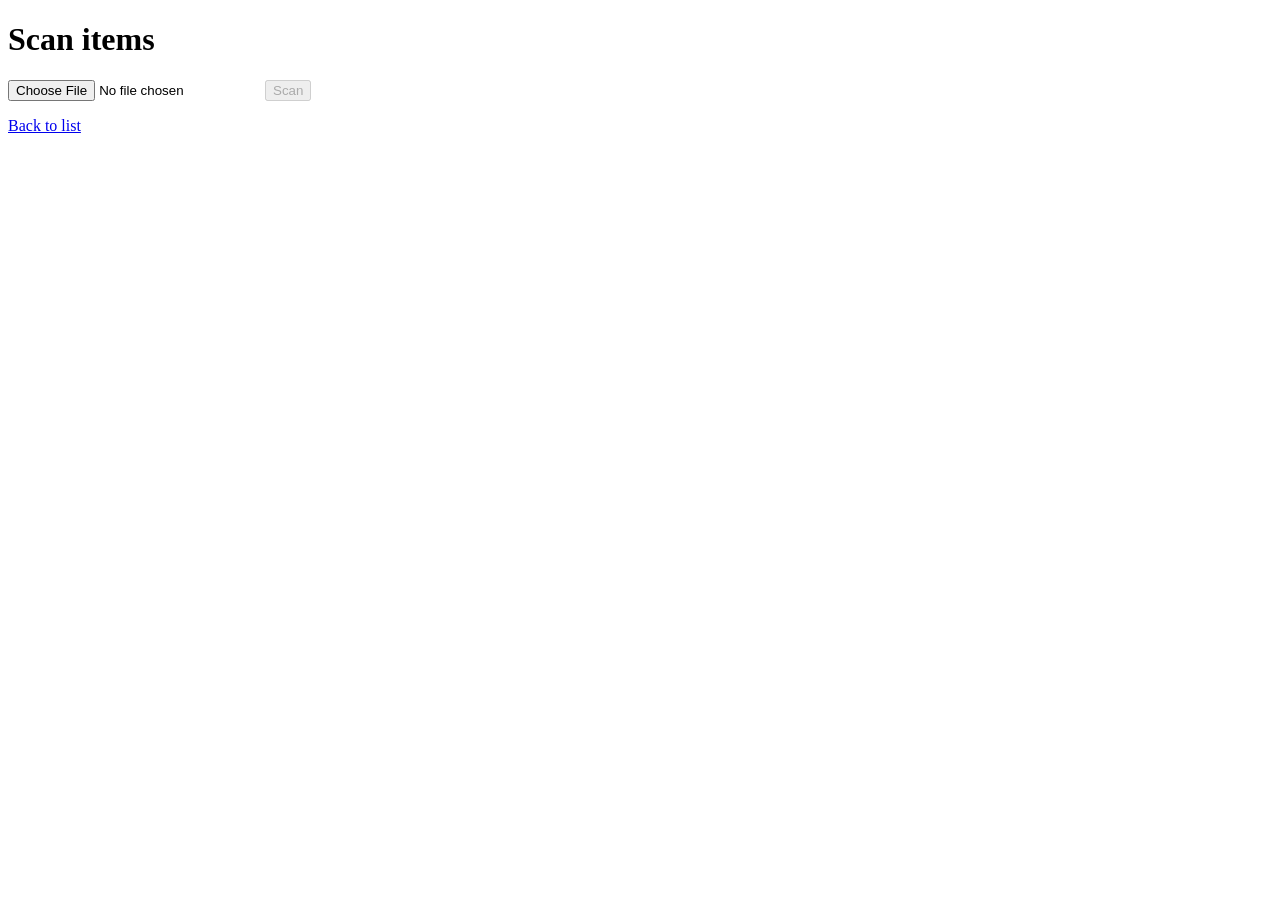
==== frontend/scan.html @ 8fa5dd43 "Update and rename scan.html to frontend/scan.html" ====
<!DOCTYPE html>
<html lang="en">
<head>
  <meta charset="UTF-8">
  <meta name="viewport" content="width=device-width, initial-scale=1">
  <title>Scan items</title>
  <link rel="stylesheet" href="css/style.css">
</head>
<body>
  <h1>Scan items</h1>

  <input type="file" id="photo" accept="image/*" capture="environment">
  <img id="preview" alt="" style="max-width:100%; display:none;">
  <button id="scan-btn" disabled>Scan</button>
  <p id="status"></p>

  <ul id="detected"></ul>
  <button id="add-btn" style="display:none;">Add to list</button>
  <a href="index.html">Back to list</a>

  <script src="js/api.js"></script>
  <script src="js/scan.js"></script>
</body>
</html>
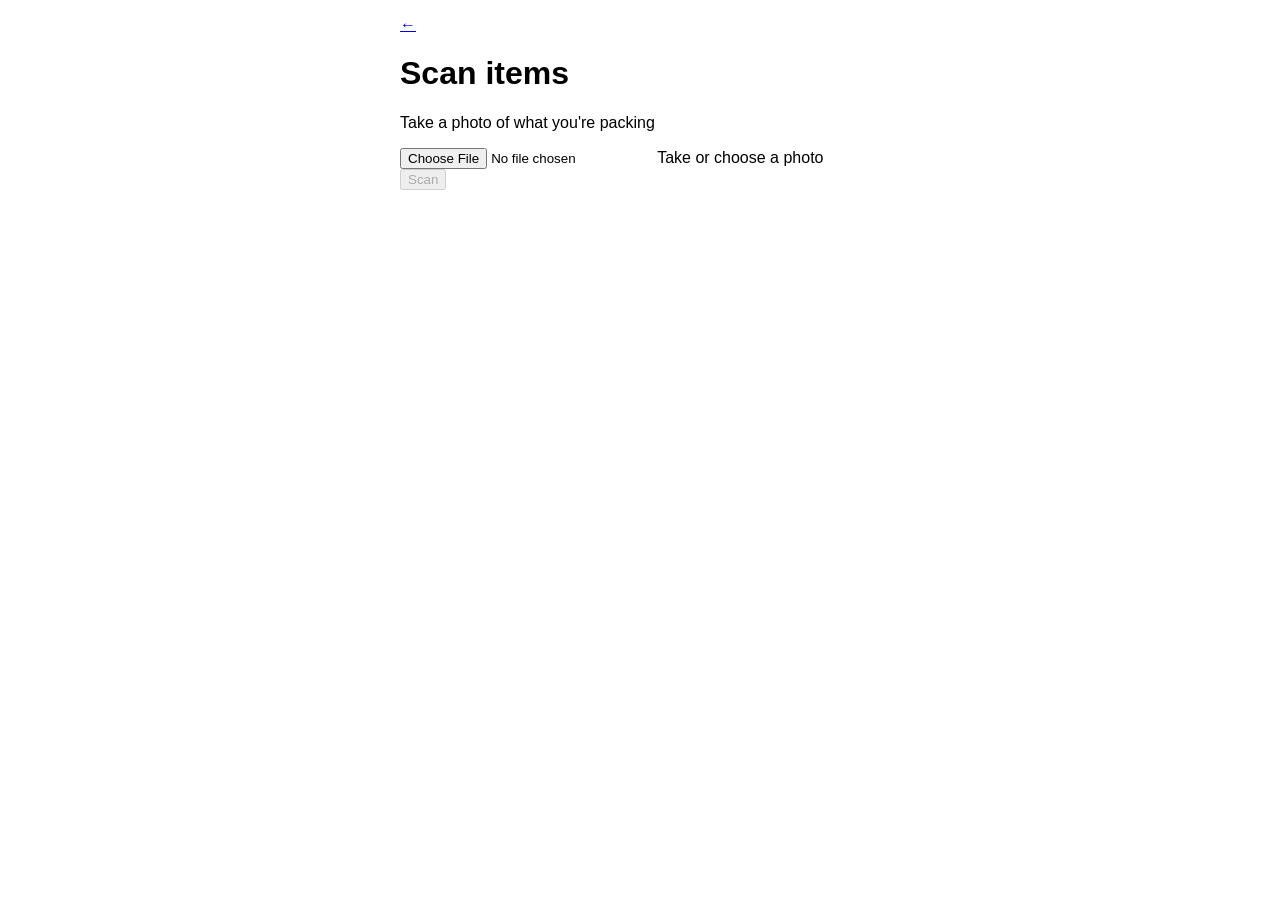
==== commit 52cdf45b: "Update scan.html" ====
--- a/frontend/scan.html
+++ b/frontend/scan.html
@@ -4,19 +4,36 @@
   <meta charset="UTF-8">
   <meta name="viewport" content="width=device-width, initial-scale=1">
   <title>Scan items</title>
+  <link href="https://fonts.googleapis.com/css2?family=Nunito:wght@600;700;800&display=swap" rel="stylesheet">
   <link rel="stylesheet" href="css/style.css">
 </head>
 <body>
-  <h1>Scan items</h1>
+  <div class="app">
+    <header class="top">
+      <a class="back" href="index.html" aria-label="Back to list">&#8592;</a>
+      <div class="titles">
+        <h1>Scan items</h1>
+        <p>Take a photo of what you're packing</p>
+      </div>
+    </header>
 
-  <input type="file" id="photo" accept="image/*" capture="environment">
-  <img id="preview" alt="" style="max-width:100%; display:none;">
-  <button id="scan-btn" disabled>Scan</button>
-  <p id="status"></p>
+    <main>
+      <section class="card photo-box">
+        <input type="file" id="photo" class="sr-only" accept="image/*" capture="environment">
+        <label for="photo" class="btn accent wide">Take or choose a photo</label>
+        <img id="preview" alt="Preview of your photo" style="max-width:100%; display:none;">
+      </section>
 
-  <ul id="detected"></ul>
-  <button id="add-btn" style="display:none;">Add to list</button>
-  <a href="index.html">Back to list</a>
+      <button class="btn primary wide" id="scan-btn" disabled>Scan</button>
+      <p id="status" class="hint"></p>
+
+      <ul id="detected"></ul>
+    </main>
+  </div>
+
+  <div class="dock">
+    <button class="btn accent" id="add-btn" style="display:none;">Add to list</button>
+  </div>
 
   <script src="js/api.js"></script>
   <script src="js/scan.js"></script>
--- a/frontend/css/style.css
+++ b/frontend/css/style.css
@@ -0,0 +1 @@
+body { font-family: sans-serif; max-width: 480px; margin: 1rem auto; padding: 0 1rem; }
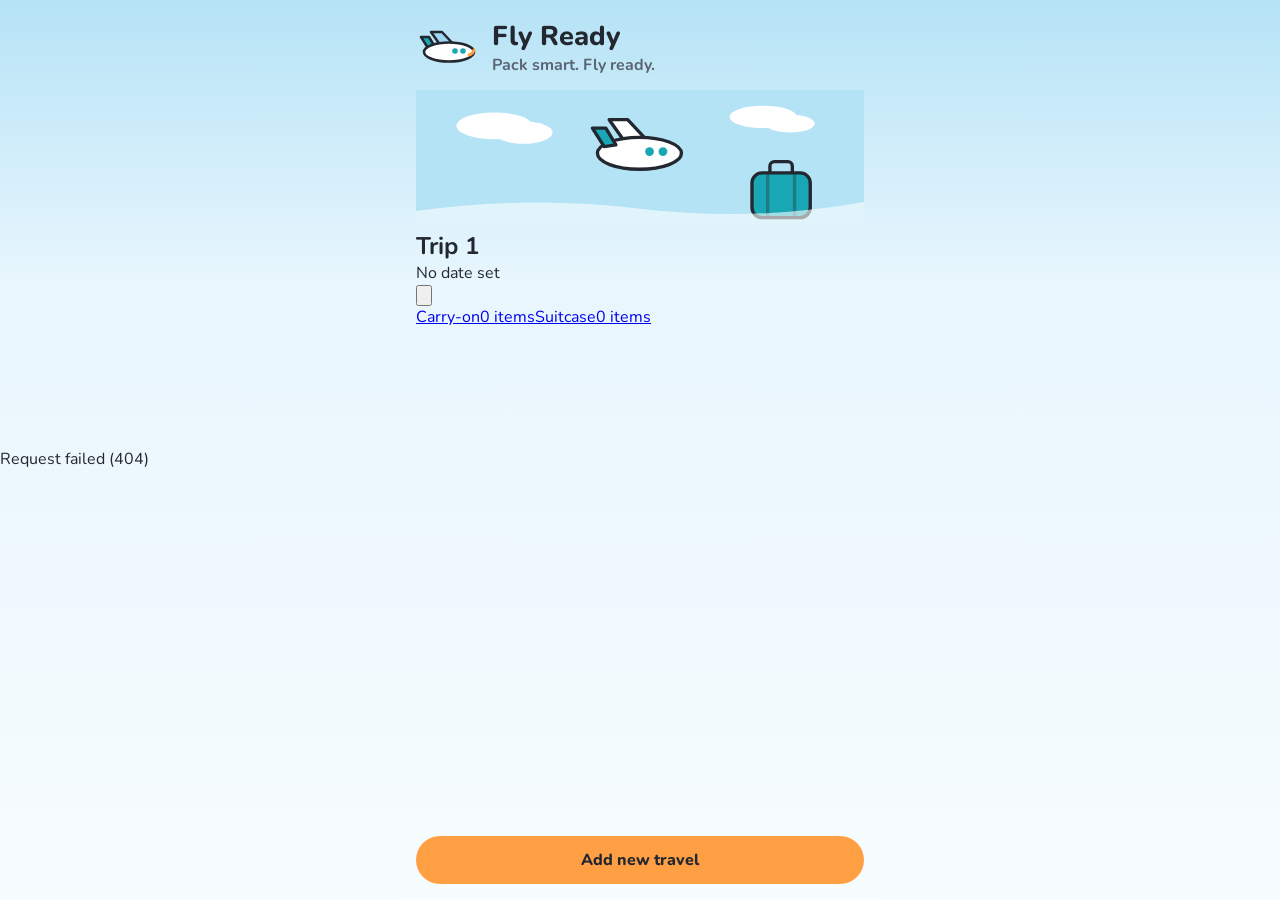
==== commit 471b958d: "Refactor scan.html for better structure and accessibility Updated the scan.html structure by removin" ====
--- a/frontend/scan.html
+++ b/frontend/scan.html
@@ -4,38 +4,34 @@
   <meta charset="UTF-8">
   <meta name="viewport" content="width=device-width, initial-scale=1">
   <title>Scan items</title>
+  <link rel="preconnect" href="https://fonts.googleapis.com">
+  <link rel="preconnect" href="https://fonts.gstatic.com" crossorigin>
   <link href="https://fonts.googleapis.com/css2?family=Nunito:wght@600;700;800&display=swap" rel="stylesheet">
   <link rel="stylesheet" href="css/style.css">
-</head>
+  </head>
 <body>
   <div class="app">
-    <header class="top">
-      <a class="back" href="index.html" aria-label="Back to list">&#8592;</a>
-      <div class="titles">
-        <h1>Scan items</h1>
-        <p>Take a photo of what you're packing</p>
-      </div>
-    </header>
-
+    <header class="top" id="top"></header>
     <main>
       <section class="card photo-box">
+      
         <input type="file" id="photo" class="sr-only" accept="image/*" capture="environment">
         <label for="photo" class="btn accent wide">Take or choose a photo</label>
-        <img id="preview" alt="Preview of your photo" style="max-width:100%; display:none;">
+        <img id="preview" class="preview" alt="Preview of the photo you picked" hidden>
       </section>
-
-      <button class="btn primary wide" id="scan-btn" disabled>Scan</button>
-      <p id="status" class="hint"></p>
-
-      <ul id="detected"></ul>
+      <button class="btn primary wide" id="scan-btn" type="button" disabled>Scan</button>
+      <p id="status" class="hint" role="status"></p>
+      <section id="detected" aria-live="polite"></section>
     </main>
   </div>
 
-  <div class="dock">
-    <button class="btn accent" id="add-btn" style="display:none;">Add to list</button>
+   <div class="dock">
+    <button class="btn accent" id="add-btn" type="button" disabled>Add to bag</button>
   </div>
 
+  <script src="js/common.js"></script>
   <script src="js/api.js"></script>
+  <script src="js/trips.js"></script>
   <script src="js/scan.js"></script>
 </body>
 </html>
--- a/frontend/css/style.css
+++ b/frontend/css/style.css
@@ -1 +1,90 @@
-body { font-family: sans-serif; max-width: 480px; margin: 1rem auto; padding: 0 1rem; }
+:root {
+  --sky-100: #e8f6fd;
+  --sky-300: #b5e3f6;
+  --teal-600: #0b7a85;
+  --orange-500: #ff9f43;
+  --ink: #23272f;
+  --ink-soft: #5b6472;
+  --white: #ffffff;
+  --red: #c0392b;
+  --radius-lg: 24px;
+  --radius-md: 16px;
+  --shadow: 0 8px 22px rgba(35, 39, 47, 0.13);
+  --shadow-sm: 0 2px 8px rgba(35, 39, 47, 0.1);
+  --font: "Nunito", system-ui, -apple-system, "Segoe UI", Roboto, sans-serif;
+}
+
+* { box-sizing: border-box; }
+
+body {
+  margin: 0;
+  min-height: 100vh;
+  font-family: var(--font);
+  color: var(--ink);
+  background: linear-gradient(180deg, var(--sky-300) 0, var(--sky-100) 280px, #f7fcff 100%) fixed;
+}
+
+h1, h2, p { margin: 0; }
+.app { max-width: 480px; margin: 0 auto; padding: 0 16px 120px; }
+.sr-only { position: absolute; width: 1px; height: 1px; overflow: hidden; clip: rect(0, 0, 0, 0); }
+
+/* header */
+.top { display: flex; align-items: center; gap: 12px; padding: 22px 0 14px; }
+.top h1 { font-size: 1.7rem; font-weight: 800; line-height: 1.1; }
+.top p { color: var(--ink-soft); font-weight: 700; margin-top: 2px; }
+.mascot { width: 64px; flex: none; animation: bob 2.6s ease-in-out infinite; }
+.mascot svg { width: 100%; display: block; }
+.back {
+  display: inline-flex; align-items: center; justify-content: center;
+  width: 44px; height: 44px; flex: none; border-radius: 50%;
+  background: var(--white); box-shadow: var(--shadow-sm);
+  font-size: 1.4rem; text-decoration: none; color: var(--ink);
+}
+@keyframes bob { 0%, 100% { transform: translateY(0) rotate(-3deg); } 50% { transform: translateY(-6px) rotate(2deg); } }
+
+
+.btn {
+  display: inline-flex; align-items: center; justify-content: center;
+  min-height: 48px; padding: 0 22px; border-radius: 999px; border: 2px solid transparent;
+  font: 800 1rem var(--font); text-decoration: none; cursor: pointer;
+  transition: transform .12s ease, box-shadow .12s ease;
+}
+.btn:hover { transform: translateY(-2px); box-shadow: var(--shadow-sm); }
+.btn:disabled { opacity: .45; cursor: not-allowed; transform: none; box-shadow: none; }
+.btn.primary { background: var(--ink); color: var(--white); }
+.btn.accent { background: var(--orange-500); color: var(--ink); }
+.btn.wide { width: 100%; }
+:focus-visible { outline: 3px solid var(--teal-600); outline-offset: 2px; }
+#photo:focus-visible + label { outline: 3px solid var(--teal-600); outline-offset: 2px; }
+
+/* cards */
+.card { background: var(--white); border-radius: var(--radius-lg); box-shadow: var(--shadow); padding: 18px; margin-bottom: 16px; }
+.empty { text-align: center; color: var(--ink-soft); font-weight: 700; padding: 32px 16px; }
+.photo-box { text-align: center; }
+#preview { border-radius: var(--radius-md); margin-top: 14px; box-shadow: var(--shadow-sm); }
+#scan-btn { margin-bottom: 4px; }
+.hint { color: var(--ink-soft); font-weight: 700; text-align: center; margin: 10px 0; min-height: 1.2em; }
+
+
+#detected { list-style: none; margin: 0; padding: 0; }
+#detected li {
+  display: flex; align-items: center; justify-content: space-between; gap: 10px;
+  background: var(--white); border-radius: var(--radius-md); box-shadow: var(--shadow-sm);
+  padding: 12px 14px; margin-bottom: 10px; font-weight: 800;
+}
+#detected li button {
+  min-height: 44px; padding: 0 16px; border-radius: 999px; border: 2px solid var(--ink);
+  background: var(--white); color: var(--ink); font: 800 .95rem var(--font); cursor: pointer;
+}
+
+
+.dock {
+  position: fixed; left: 50%; bottom: 0; transform: translateX(-50%);
+  width: min(480px, 100%); display: flex; gap: 10px; padding: 12px 16px 16px;
+  background: linear-gradient(180deg, rgba(247, 252, 255, 0) 0, rgba(247, 252, 255, 0.95) 28%);
+}
+.dock .btn { flex: 1; }
+
+@media (prefers-reduced-motion: reduce) {
+  * { animation: none !important; transition: none !important; }
+}
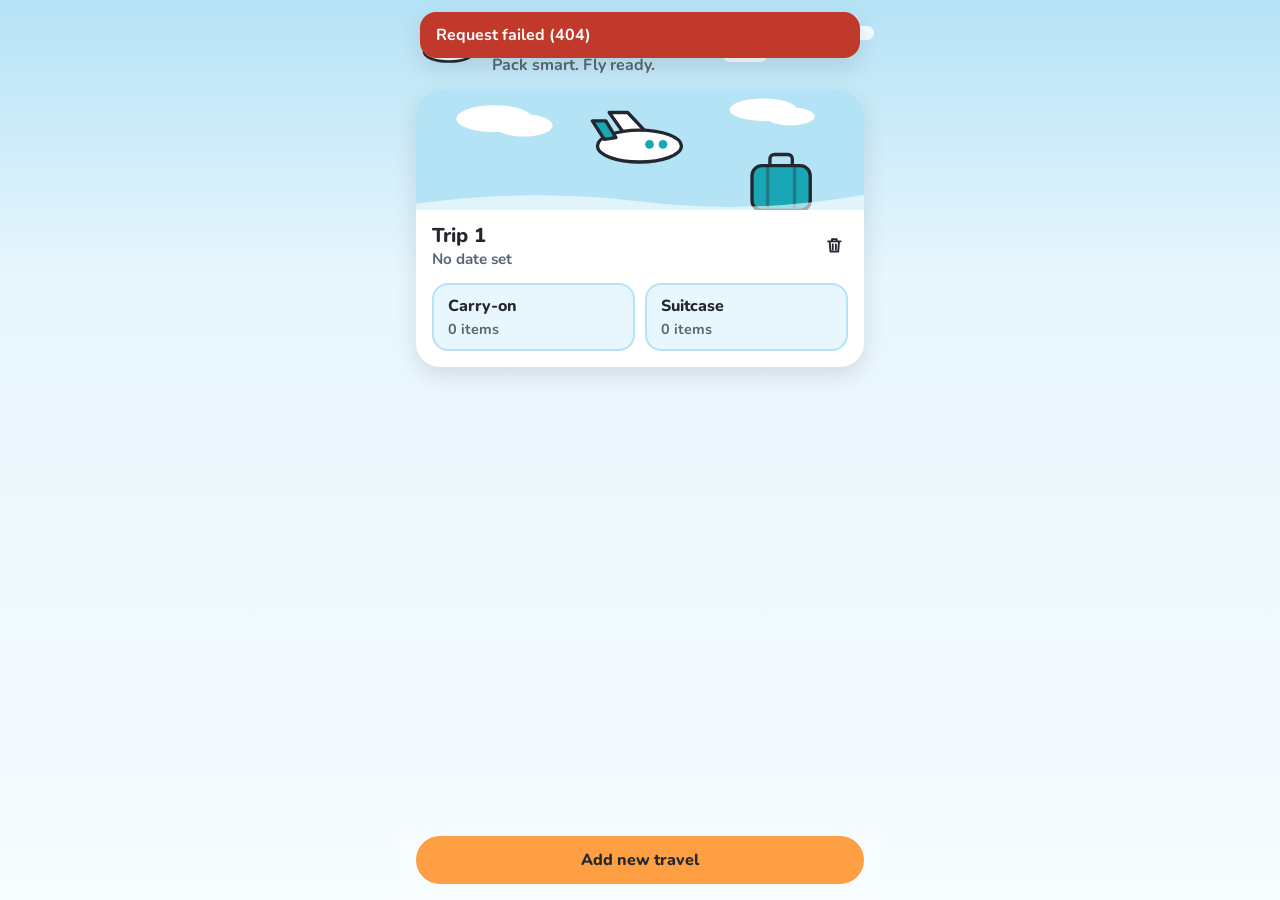
==== commit b1007828: "Add camera input and buttons for photo selection" ====
--- a/frontend/scan.html
+++ b/frontend/scan.html
@@ -15,8 +15,12 @@
     <main>
       <section class="card photo-box">
       
-        <input type="file" id="photo" class="sr-only" accept="image/*" capture="environment">
-        <label for="photo" class="btn accent wide">Take or choose a photo</label>
+        <input type="file" id="photo" class="sr-only" accept="image/*">
+        <input type="file" id="photo-cam" class="sr-only" accept="image/*" capture="environment">
+        <div class="photo-btns">
+          <button type="button" class="btn accent" id="cam-btn">Take a photo</button>
+          <label for="photo" class="btn ghost" id="choose-label">Choose a photo</label>
+        </div>
         <img id="preview" class="preview" alt="Preview of the photo you picked" hidden>
       </section>
       <button class="btn primary wide" id="scan-btn" type="button" disabled>Scan</button>
--- a/frontend/css/style.css
+++ b/frontend/css/style.css
@@ -1,90 +1,259 @@
+/* base styles for the pages: colors, header, buttons, cards, scan list and bottom dock */
 :root {
   --sky-100: #e8f6fd;
+  --sky-200: #cfeefb;
   --sky-300: #b5e3f6;
+  --sky-500: #6cc4e8;
+  --teal-500: #1aa7b5;
   --teal-600: #0b7a85;
   --orange-500: #ff9f43;
+  --orange-600: #e5822a;
   --ink: #23272f;
   --ink-soft: #5b6472;
   --white: #ffffff;
+  --amber: #b45309;
+  --amber-bg: #fff3d6;
   --red: #c0392b;
+  --red-bg: #fde7e7;
+  --green: #1f7a4d;
+  --green-bg: #e3f6ec;
+
   --radius-lg: 24px;
   --radius-md: 16px;
+  --radius-sm: 12px;
   --shadow: 0 8px 22px rgba(35, 39, 47, 0.13);
   --shadow-sm: 0 2px 8px rgba(35, 39, 47, 0.1);
-  --font: "Nunito", system-ui, -apple-system, "Segoe UI", Roboto, sans-serif;
+
+  --font: "Nunito", "Poppins", system-ui, -apple-system, "Segoe UI", Roboto, sans-serif;
 }
 
 * { box-sizing: border-box; }
-
+[hidden] { display: none !important; }
+
+/* page background */
 body {
   margin: 0;
   min-height: 100vh;
   font-family: var(--font);
+  font-size: 16px;
   color: var(--ink);
   background: linear-gradient(180deg, var(--sky-300) 0, var(--sky-100) 280px, #f7fcff 100%) fixed;
 }
 
-h1, h2, p { margin: 0; }
-.app { max-width: 480px; margin: 0 auto; padding: 0 16px 120px; }
-.sr-only { position: absolute; width: 1px; height: 1px; overflow: hidden; clip: rect(0, 0, 0, 0); }
-
-/* header */
-.top { display: flex; align-items: center; gap: 12px; padding: 22px 0 14px; }
-.top h1 { font-size: 1.7rem; font-weight: 800; line-height: 1.1; }
-.top p { color: var(--ink-soft); font-weight: 700; margin-top: 2px; }
+.app { max-width: 480px; margin: 0 auto; padding: 0 16px 130px; }
+h1, h2, h3, p { margin: 0; }
+a { color: inherit; }
+
+.sr-only {
+  position: absolute; width: 1px; height: 1px; padding: 0; margin: -1px;
+  overflow: hidden; clip: rect(0, 0, 0, 0); white-space: nowrap; border: 0;
+}
+.top {
+  position: relative;
+  display: flex; align-items: center; gap: 12px;
+  padding: 22px 0 14px;
+}
+.top::before, .top::after {
+  content: ""; position: absolute; z-index: 0; pointer-events: none;
+  background: rgba(255, 255, 255, 0.85); border-radius: 999px;
+}
+.top::before { width: 70px; height: 22px; right: 4px; top: 14px; box-shadow: 18px 8px 0 -4px rgba(255,255,255,.85); }
+.top::after  { width: 46px; height: 16px; right: 96px; top: 46px; }
+.top > * { position: relative; z-index: 1; }
+.top .titles h1 { font-size: 1.7rem; font-weight: 800; line-height: 1.1; }
+.top .titles p { color: var(--ink-soft); font-weight: 700; margin-top: 2px; }
 .mascot { width: 64px; flex: none; animation: bob 2.6s ease-in-out infinite; }
-.mascot svg { width: 100%; display: block; }
+.mascot svg { width: 100%; height: auto; display: block; }
 .back {
   display: inline-flex; align-items: center; justify-content: center;
-  width: 44px; height: 44px; flex: none; border-radius: 50%;
-  background: var(--white); box-shadow: var(--shadow-sm);
-  font-size: 1.4rem; text-decoration: none; color: var(--ink);
-}
+  width: 44px; height: 44px; border-radius: 50%;
+  background: var(--white); box-shadow: var(--shadow-sm); flex: none;
+}
+
 @keyframes bob { 0%, 100% { transform: translateY(0) rotate(-3deg); } 50% { transform: translateY(-6px) rotate(2deg); } }
-
-
+@keyframes spin { to { transform: rotate(360deg); } }
+@keyframes pop { from { transform: scale(.94); opacity: 0; } to { transform: scale(1); opacity: 1; } }
+
+/* buttons */
 .btn {
-  display: inline-flex; align-items: center; justify-content: center;
-  min-height: 48px; padding: 0 22px; border-radius: 999px; border: 2px solid transparent;
+  display: inline-flex; align-items: center; justify-content: center; gap: 8px;
+  min-height: 48px; padding: 0 22px;
+  border-radius: 999px; border: 2px solid transparent;
   font: 800 1rem var(--font); text-decoration: none; cursor: pointer;
   transition: transform .12s ease, box-shadow .12s ease;
 }
 .btn:hover { transform: translateY(-2px); box-shadow: var(--shadow-sm); }
-.btn:disabled { opacity: .45; cursor: not-allowed; transform: none; box-shadow: none; }
+.btn:disabled, .btn[aria-disabled="true"] { opacity: .45; cursor: not-allowed; transform: none; box-shadow: none; }
 .btn.primary { background: var(--ink); color: var(--white); }
-.btn.accent { background: var(--orange-500); color: var(--ink); }
+.btn.accent  { background: var(--orange-500); color: var(--ink); }
+.btn.ghost   { background: var(--white); color: var(--ink); border-color: var(--ink); }
+.btn.danger  { background: var(--red); color: var(--white); }
 .btn.wide { width: 100%; }
+.btn.small { min-height: 44px; padding: 0 16px; }
+
 :focus-visible { outline: 3px solid var(--teal-600); outline-offset: 2px; }
-#photo:focus-visible + label { outline: 3px solid var(--teal-600); outline-offset: 2px; }
-
-/* cards */
-.card { background: var(--white); border-radius: var(--radius-lg); box-shadow: var(--shadow); padding: 18px; margin-bottom: 16px; }
-.empty { text-align: center; color: var(--ink-soft); font-weight: 700; padding: 32px 16px; }
-.photo-box { text-align: center; }
-#preview { border-radius: var(--radius-md); margin-top: 14px; box-shadow: var(--shadow-sm); }
-#scan-btn { margin-bottom: 4px; }
-.hint { color: var(--ink-soft); font-weight: 700; text-align: center; margin: 10px 0; min-height: 1.2em; }
-
-
-#detected { list-style: none; margin: 0; padding: 0; }
-#detected li {
-  display: flex; align-items: center; justify-content: space-between; gap: 10px;
+.btn.primary:focus-visible, .btn.danger:focus-visible { outline-color: var(--orange-500); }
+
+.icon { display: inline-flex; width: 1.4em; height: 1.4em; }
+.icon svg { width: 100%; height: 100%; fill: none; stroke: currentColor; stroke-width: 2.4; stroke-linecap: round; stroke-linejoin: round; }
+.icon-btn {
+  display: inline-flex; align-items: center; justify-content: center;
+  min-width: 44px; min-height: 44px; border-radius: 50%;
+  background: transparent; border: 0; color: var(--ink); cursor: pointer;
+}
+.icon-btn:hover { background: var(--sky-100); }
+
+/*cards */
+.card { background: var(--white); border-radius: var(--radius-lg); box-shadow: var(--shadow); padding: 16px; margin-bottom: 16px; }
+
+.trip-card {
+  background: var(--white); border-radius: var(--radius-lg); box-shadow: var(--shadow);
+  overflow: hidden; margin-bottom: 18px; transition: transform .15s ease, box-shadow .15s ease;
+  animation: pop .25s ease both;
+}
+.trip-card:hover { transform: translateY(-3px); box-shadow: 0 12px 28px rgba(35, 39, 47, 0.17); }
+.scene { height: 120px; }
+.scene svg { width: 100%; height: 100%; display: block; }
+.trip-info { display: flex; align-items: center; justify-content: space-between; padding: 12px 8px 4px 16px; }
+.trip-name { font-size: 1.25rem; font-weight: 800; }
+.trip-date { color: var(--ink-soft); font-weight: 700; font-size: .95rem; }
+.bag-buttons { display: grid; grid-template-columns: 1fr 1fr; gap: 10px; padding: 10px 16px 16px; }
+.bag-btn {
+  position: relative; display: flex; flex-direction: column; gap: 2px;
+  min-height: 64px; padding: 10px 14px; border-radius: var(--radius-md);
+  background: var(--sky-100); border: 2px solid var(--sky-300); text-decoration: none;
+  transition: transform .12s ease, background .12s ease;
+}
+.bag-btn:hover { background: var(--sky-200); transform: translateY(-2px); }
+.bag-label { font-weight: 800; }
+.bag-count { color: var(--ink-soft); font-weight: 700; font-size: .9rem; }
+.badge {
+  position: absolute; top: -8px; right: -6px; min-width: 26px; height: 26px; padding: 0 7px;
+  display: inline-flex; align-items: center; justify-content: center;
+  border-radius: 999px; font-weight: 800; font-size: .85rem; border: 2px solid var(--white);
+}
+.badge.warning { background: var(--amber-bg); color: var(--amber); box-shadow: 0 0 0 2px var(--amber); }
+.badge.prohibited { background: var(--red-bg); color: var(--red); box-shadow: 0 0 0 2px var(--red); }
+
+/*bag page */
+.toggle { display: grid; grid-template-columns: 1fr 1fr; background: var(--white); border-radius: 999px; padding: 5px; box-shadow: var(--shadow-sm); margin-bottom: 16px; }
+.toggle button {
+  min-height: 46px; border: 0; border-radius: 999px; background: transparent;
+  font: 800 1rem var(--font); color: var(--ink-soft); cursor: pointer;
+}
+.toggle button.active { background: var(--ink); color: var(--white); }
+
+.item-row {
+  display: flex; align-items: center; gap: 10px;
   background: var(--white); border-radius: var(--radius-md); box-shadow: var(--shadow-sm);
-  padding: 12px 14px; margin-bottom: 10px; font-weight: 800;
-}
-#detected li button {
-  min-height: 44px; padding: 0 16px; border-radius: 999px; border: 2px solid var(--ink);
-  background: var(--white); color: var(--ink); font: 800 .95rem var(--font); cursor: pointer;
-}
-
-
+  padding: 10px 10px 10px 12px; margin-bottom: 10px; animation: pop .2s ease both;
+}
+.tile {
+  width: 46px; height: 46px; flex: none; display: flex; align-items: center; justify-content: center;
+  font-size: 1.5rem; background: var(--sky-100); border: 2px solid var(--sky-300); border-radius: 14px;
+}
+.item-name { flex: 1; min-width: 0; font-weight: 800; overflow-wrap: anywhere; }
+.qty { display: inline-flex; align-items: center; gap: 2px; }
+.qty button {
+  width: 44px; height: 44px; border-radius: 50%; border: 2px solid var(--sky-300);
+  background: var(--sky-100); cursor: pointer; display: inline-flex; align-items: center; justify-content: center; color: var(--ink);
+}
+.qty button:hover { background: var(--sky-200); }
+.qty .num { min-width: 24px; text-align: center; font-weight: 800; }
+.status-btn { width: 44px; height: 44px; border: 0; background: transparent; border-radius: 50%; cursor: pointer; display: inline-flex; align-items: center; justify-content: center; }
+.status-btn:hover { background: var(--sky-100); }
+.status-btn.muted svg { opacity: .45; }
+.status-spacer { width: 44px; flex: none; }
+
+.empty { text-align: center; padding: 26px 10px; color: var(--ink-soft); font-weight: 700; }
+.empty .mascot { margin: 0 auto 10px; animation: none; }
+
+.reminders h2 { font-size: 1.1rem; font-weight: 800; margin-bottom: 8px; }
+.rem-list { list-style: none; margin: 0; padding: 0; }
+.rem-row { display: flex; align-items: center; gap: 4px; }
+.rem-check {
+  flex: 1; min-height: 48px; display: flex; align-items: center; gap: 12px; text-align: left;
+  background: transparent; border: 0; font: 700 1rem var(--font); color: var(--ink); cursor: pointer; border-radius: var(--radius-sm);
+}
+.rem-box {
+  width: 26px; height: 26px; flex: none; border-radius: 8px; border: 3px solid var(--teal-600);
+  display: inline-flex; align-items: center; justify-content: center; background: var(--white); color: var(--white);
+}
+.rem-box .icon { width: 16px; height: 16px; }
+.rem-check[aria-pressed="true"] .rem-box { background: var(--teal-600); }
+.rem-check[aria-pressed="true"] .rem-text { text-decoration: line-through; color: var(--ink-soft); }
+.add-row { display: flex; gap: 8px; margin-top: 10px; }
+.add-row input { flex: 1; }
+
+/* ---------- forms ---------- */
+.field { display: block; margin-bottom: 14px; }
+.field > span { display: block; font-weight: 800; margin-bottom: 6px; }
+input[type="text"], input[type="date"] {
+  width: 100%; min-height: 48px; padding: 0 14px; border-radius: var(--radius-sm);
+  border: 2px solid var(--sky-300); background: var(--white); color: var(--ink); font: 700 1rem var(--font);
+}
+input[type="text"]:focus, input[type="date"]:focus { border-color: var(--teal-600); outline: none; box-shadow: 0 0 0 3px rgba(11, 122, 133, 0.25); }
+
+/* bottom buttons */
 .dock {
   position: fixed; left: 50%; bottom: 0; transform: translateX(-50%);
   width: min(480px, 100%); display: flex; gap: 10px; padding: 12px 16px 16px;
   background: linear-gradient(180deg, rgba(247, 252, 255, 0) 0, rgba(247, 252, 255, 0.95) 28%);
+  z-index: 5;
 }
 .dock .btn { flex: 1; }
 
+
+#toasts { position: fixed; left: 50%; top: 12px; transform: translateX(-50%); width: min(440px, calc(100% - 24px)); z-index: 50; display: grid; gap: 8px; }
+.toast { background: var(--ink); color: var(--white); padding: 12px 16px; border-radius: var(--radius-md); box-shadow: var(--shadow); font-weight: 700; animation: pop .2s ease both; }
+.toast.error { background: var(--red); }
+.toast.good { background: var(--green); }
+
+/*dialogs */
+dialog.dlg {
+  border: 0; border-radius: var(--radius-lg); padding: 22px 20px 18px; color: var(--ink); font-family: var(--font);
+  width: min(420px, calc(100vw - 32px)); max-height: calc(100vh - 32px); overflow: auto; box-shadow: var(--shadow);
+}
+dialog.dlg::backdrop { background: rgba(35, 39, 47, 0.55); }
+dialog.dlg h2 { font-size: 1.3rem; font-weight: 800; margin-bottom: 10px; }
+.dlg-body { margin-bottom: 16px; line-height: 1.45; font-weight: 600; }
+.dlg-body .fine { display: block; margin-top: 10px; color: var(--ink-soft); font-size: .85rem; }
+.dlg-actions { display: flex; flex-wrap: wrap; gap: 10px; justify-content: flex-end; }
+.dlg-actions .btn { flex: 1 1 120px; }
+.dlg-mascot { width: 84px; margin: 0 auto 8px; }
+.dlg-mascot svg { width: 100%; display: block; }
+.rem-edit-row { display: flex; gap: 6px; align-items: center; margin-bottom: 8px; }
+.rem-edit-row input { flex: 1; }
+.missing-list { list-style: none; margin: 8px 0 0; padding: 0; display: grid; gap: 8px; }
+.missing-list li { display: flex; gap: 10px; align-items: flex-start; background: var(--amber-bg); border-radius: var(--radius-sm); padding: 10px 12px; font-weight: 700; }
+.missing-list li.bad { background: var(--red-bg); }
+.missing-list li.note { background: var(--sky-100); }
+
+/*scan page */
+.photo-box { text-align: center; }
+#photo:focus-visible + label { outline: 3px solid var(--teal-600); outline-offset: 2px; }
+.preview { display: block; max-width: 100%; max-height: 260px; margin: 14px auto 0; border-radius: var(--radius-md); box-shadow: var(--shadow-sm); }
+.hint { color: var(--ink-soft); font-weight: 700; text-align: center; margin: 10px 0; min-height: 1.2em; }
+.spinner { width: 20px; height: 20px; border-radius: 50%; border: 3px solid rgba(255,255,255,.4); border-top-color: var(--white); animation: spin .8s linear infinite; }
+
+.detected { display: flex; gap: 12px; align-items: flex-start; background: var(--white); border-radius: var(--radius-md); box-shadow: var(--shadow-sm); padding: 12px; margin-bottom: 10px; border-left: 8px solid var(--green); animation: pop .2s ease both; }
+.detected.warning { border-left-color: var(--amber); }
+.detected.prohibited { border-left-color: var(--red); background: var(--red-bg); }
+.detected .body { flex: 1; min-width: 0; }
+.detected h3 { font-size: 1.05rem; font-weight: 800; overflow-wrap: anywhere; }
+.detected .note { margin: 4px 0 8px; font-weight: 600; line-height: 1.4; }
+.detected .fine { color: var(--ink-soft); font-size: .8rem; font-weight: 700; }
+.detected .row-btns { display: flex; gap: 8px; flex-wrap: wrap; margin-top: 8px; }
+.chip { display: inline-block; padding: 3px 10px; border-radius: 999px; font-weight: 800; font-size: .8rem; margin-top: 4px; }
+.chip.allowed { background: var(--green-bg); color: var(--green); }
+.chip.warning { background: var(--amber-bg); color: var(--amber); }
+.chip.prohibited { background: var(--red); color: var(--white); }
+
+@media (max-width: 380px) {
+  .top .titles h1 { font-size: 1.45rem; }
+  .mascot { width: 52px; }
+  .btn { padding: 0 16px; }
+}
 @media (prefers-reduced-motion: reduce) {
-  * { animation: none !important; transition: none !important; }
-}
+  *, *::before, *::after { animation: none !important; transition: none !important; }
+}
